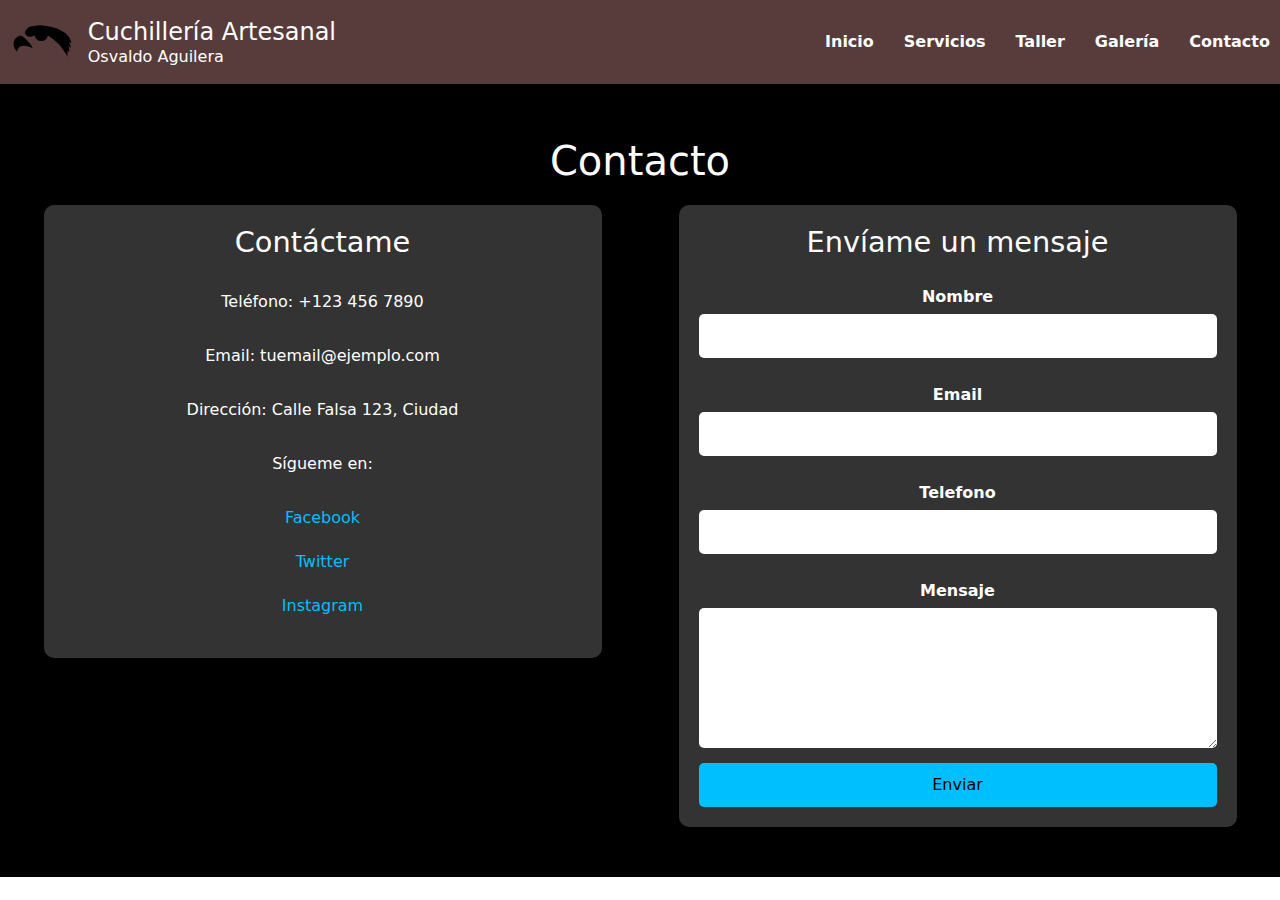
==== pages/contacto.html @ 559b27dd "cambio-2" ====
<!DOCTYPE html>
<html lang="en">
  <head>
    <meta charset="UTF-8" />
    <meta name="viewport" content="width=device-width, initial-scale=1.0" />
    <title>Document</title>
    <link
      href="https://cdn.jsdelivr.net/npm/bootstrap@5.3.3/dist/css/bootstrap.min.css"
      rel="stylesheet"
      integrity="sha384-QWTKZyjpPEjISv5WaRU9OFeRpok6YctnYmDr5pNlyT2bRjXh0JMhjY6hW+ALEwIH"
      crossorigin="anonymous"
    />
    <link rel="stylesheet" href="/css/style.css" />
  </head>
  <body>
    <header>
        <nav class="navbar">
          <!-- Logo e Información -->
          <div class="logo-container">
            <img src="/images/logo-header-removebg.png" alt="Logo" class="logo" />
            <div class="text-container">
              <h1>Cuchillería Artesanal</h1>
              <h2>Osvaldo Aguilera</h2>
            </div>
          </div>
  
          <!-- Menú de Navegación -->
          <ul class="nav-links">
            <li><a href="/index.html">Inicio</a></li>
            <li><a href="/pages/servicios.html">Servicios</a></li>
            <li><a href="/pages/taller.html">Taller</a></li>
            <li><a href="/pages/galeria.html">Galería</a></li>
            <li><a href="/pages/contacto.html">Contacto</a></li>
          </ul>
        </nav>
      </header>


    <!-- Sección Contacto -->
<section id="contacto" class="contacto-section">
    <h2>Contacto</h2>
    
    <div class="contacto-container">
      <!-- Información de contacto y redes sociales -->
      <div class="contacto-info">
        <h3>Contáctame</h3>
        <p>Teléfono: +123 456 7890</p>
        <p>Email: tuemail@ejemplo.com</p>
        <p>Dirección: Calle Falsa 123, Ciudad</p>
        <div class="redes-sociales">
          <p>Sígueme en:</p>
          <ul>
            <li><a href="#">Facebook</a></li>
            <li><a href="#">Twitter</a></li>
            <li><a href="#">Instagram</a></li>
          </ul>
        </div>
      </div>
  
      <!-- Formulario de contacto -->
      <div class="contacto-form">
        <h3>Envíame un mensaje</h3>
        <form>
          <label for="nombre">Nombre</label>
          <input type="text" id="nombre" name="nombre" required>
  
          <label for="email">Email</label>
          <input type="email" id="email" name="email" required>

          <label for="email">Telefono</label>
          <input type="email" id="telefono" name="telefono" required>
  
          <label for="mensaje">Mensaje</label>
          <textarea id="mensaje" name="mensaje" rows="5" required></textarea>
  
          <button type="submit">Enviar</button>
        </form>
      </div>
    </div>
  </section>
  




    <script
      src="https://cdn.jsdelivr.net/npm/bootstrap@5.3.3/dist/js/bootstrap.bundle.min.js"
      integrity="sha384-YvpcrYf0tY3lHB60NNkmXc5s9fDVZLESaAA55NDzOxhy9GkcIdslK1eN7N6jIeHz"
      crossorigin="anonymous"
    ></script>
  </body>
</html>
---- css/style.css ----
/*--Estilo header--*/

header {
  padding: 10px 10px;
  border-bottom: 3px solid #000000;
  background-color: #583c3c;
}

.navbar {
  display: flex;
  justify-content: space-between;
  align-items: center;
}

/* Contenedor del Logo e Información */
.logo-container {
  display: flex;
  align-items: center;
}

.logo {
  height: 40px; /* Ajusta el tamaño del logo */
  margin-right: 10px;
}

/* Contenedor de Textos */
.text-container h1 {
  margin: 0;
  font-size: 1.5rem;
  color: #ffffff;
}

.text-container h2 {
  margin: 0;
  font-size: 1rem;
  color: #ffffff;
}

/* Menú de Navegación */
.nav-links {
  list-style: none;
  display: flex;
  gap: 30px; /* Espacio entre los enlaces */
  margin: 0;
  padding: 0;
}

.nav-links a {
  text-decoration: none;
  color: #ffffff;
  font-weight: bold;
}

.nav-links a:hover {
  color: #000000;
}

/*-----------------------------*/
/*--Estilo del boton ver mas--*/
.btn-ver-mas {
  background-color: #583c3c; /* Color de fondo */
  color: #fff; /* Color del texto */
  padding: 10px 20px; /* Espaciado interno */
  border: none; /* Sin borde */
  border-radius: 5px; /* Bordes redondeados */
  cursor: pointer; /* Cambia el cursor al pasar por encima */
  font-size: 16px; /* Tamaño de fuente */
  transition: background-color 0.7s; /* Transición suave */
}

.btn-ver-mas:hover {
  background-color: #000000; /* Color de fondo al hacer hover */
}

.contenedor-boton {
  text-align: center; /* Centra el botón */
}
/*-------------------------------*/
/*--Estilo de la Sección Inicio--*/

.inicio {
  padding: 40px 20px;
  display: flex;
  flex-direction: column;
  align-items: center;
  background-image: url("/images/textura-cuero-fondo.jpg"); /* Ruta de la imagen de fondo */
  background-size: cover; /* Para que la imagen cubra todo el contenedor */
  background-position: center; /* Centra la imagen en el contenedor */
  background-repeat: no-repeat; /* Evita que la imagen se repita */
}

.content {
  display: flex;
  justify-content: space-between;
  align-items: center;
  max-width: 1200px;
  width: 100%;
}

/* Contenedor de Texto */
.text-container {
  max-width: 600px;
}

.text-container p {
  margin: 0 0 20px 0;
  font-size: 1.2rem;
}

.text-1 {
  font-size: 1.8rem;
  font-weight: bold;
  color: #f5f5f5;
  text-shadow: 2px 2px 4px rgba(0, 0, 0, 0.6);
}

.text-2 {
  line-height: 1.6;
  font-weight: bold;
  color: #f5f5f5;
  text-shadow: 2px 2px 4px rgba(0, 0, 0, 0.6);
}

/* Contenedor de la Imagen */
.image-container img {
  max-width: 400px;
  width: 100%;
  border: 6px solid #333;
  box-shadow: 5px 5px 15px rgba(0, 0, 0, 0.1);
  border-radius: 10%;
}

/*Estilo Seccion Servicios*/
#servicios {
  padding: 50px 0;
  background-image: url("/images/textura-cuero-fondo.jpg"); /* Ruta de la imagen de fondo */
  background-size: cover; /* Para que la imagen cubra todo el contenedor */
  background-position: center; /* Centra la imagen en el contenedor */
  background-repeat: no-repeat; /* Evita que la imagen se repita */
}

#servicios h2 {
  font-size: 2.5rem;
  margin-bottom: 10px;
}

#servicios .card {
  box-shadow: 0 4px 8px rgba(0, 0, 0, 0.1);
}

#servicios .contenedor-boton {
  margin-top: 50px;
}




/* Estilo para el título y la frase */
#taller{
background-image: url("/images/textura-cuero-fondo.jpg"); /* Ruta de la imagen de fondo */
  background-size: cover; /* Para que la imagen cubra todo el contenedor */
  background-position: center; /* Centra la imagen en el contenedor */
  background-repeat: no-repeat; /* Evita que la imagen se repita */
}

.header-taller {
  text-align: center;
  margin-bottom: 30px;
}

.header-taller h2 {
  font-size: 2rem;
  margin-bottom: 10px;
  color: #ffffff;
}

.header-taller p {
  font-size: 1.2rem;
  color: #ffffff;
}

/* Grid estilo Tetris */
.tetris-grid {
  display: grid;
  grid-template-columns: repeat(4, 1fr);
  grid-template-rows: repeat(3, 150px);
  gap: 10px;
  margin-bottom: 50px;
}

.grid-item {
  background-color: #ccc;
  border-radius: 5px;
  overflow: hidden;
  position: relative;
}

.grid-item img {
  width: 100%;
  height: 100%;
  object-fit: cover;
  display: block;
}

/* Definiciones de las posiciones del grid */
.item1 {
  grid-column: 1 / 3;
  grid-row: 1 / 2;
}

.item2 {
  grid-column: 3 / 5;
  grid-row: 1 / 3;
}

.item3 {
  grid-column: 1 / 2;
  grid-row: 2 / 3;
}

.item4 {
  grid-column: 2 / 3;
  grid-row: 2 / 4;
}

.item5 {
  grid-column: 1 / 2;
  grid-row: 3 / 4;
}

.item6 {
  grid-column: 3 / 4;
  grid-row: 3 / 4;
}

.item7 {
  grid-column: 4 / 5;
  grid-row: 3 / 4;
}


/* Estilo para los tres círculos con imágenes */
.circles-container {
  display: flex;
  justify-content: space-around;
  align-items: center;
}

.circle {
  text-align: center;
}

.circle img {
  width: 120px;
  height: 120px;
  border-radius: 50%;
  object-fit: cover;
  margin-bottom: 10px;
}

.circle p {
  font-size: 1rem;
  color: #ffffff;
}





#galeria{
  background-image: url("/images/textura-cuero-fondo.jpg"); /* Ruta de la imagen de fondo */
  background-size: cover; /* Para que la imagen cubra todo el contenedor */
  background-position: center; /* Centra la imagen en el contenedor */
  background-repeat: no-repeat; /* Evita que la imagen se repita */
}
.galeria-section {
  padding: 50px 0;
  background-color: #f8f9fa;
}

.galeria-section h2 {
  font-size: 2.5rem;
  margin-bottom: 10px;
  color: #ffffff;
}

.galeria-section p {
  font-size: 1.2rem;
  margin-bottom: 30px;
  color: #ffffff;
}

.carousel-inner img {
  height: 500px;
  object-fit: cover;
}









/* Sección de Contacto */

#contacto{
  background-image: url("/images/textura-cuero-fondo.jpg"); /* Ruta de la imagen de fondo */
  background-size: cover; /* Para que la imagen cubra todo el contenedor */
  background-position: center; /* Centra la imagen en el contenedor */
  background-repeat: no-repeat; /* Evita que la imagen se repita */
}
.contacto-section {
  background-color: #000; /* Fondo negro */
  padding: 50px 20px;
  color: #fff;
  text-align: center;
}

.contacto-section h2 {
  font-size: 2.5rem;
  margin-bottom: 20px;
}

.contacto-container {
  display: flex;
  justify-content: space-around;
  align-items: flex-start;
  gap: 30px;
  flex-wrap: wrap;
}

.contacto-info, .contacto-form {
  background-color: #333;
  padding: 20px;
  border-radius: 10px;
  width: 45%; /* Ajuste automático en pantallas más pequeñas */
}

.contacto-info h3, .contacto-form h3 {
  font-size: 1.8rem;
  margin-bottom: 15px;
}

.contacto-info p {
  margin: 30px 0;
}

.redes-sociales ul {
  list-style: none;
  padding: 0;
}

.redes-sociales li {
  margin: 20px 0;
}

.redes-sociales a {
  color: #00bfff;
  text-decoration: none;
}

.redes-sociales a:hover {
  text-decoration: underline;
}

/* Estilos del formulario */
.contacto-form form {
  display: flex;
  flex-direction: column;
}

.contacto-form label {
  margin: 10px 0 5px;
  font-weight: bold;
}

.contacto-form input,
.contacto-form textarea {
  padding: 10px;
  margin-bottom: 15px;
  border: none;
  border-radius: 5px;
  width: 100%;
}

.contacto-form button {
  padding: 10px;
  background-color: #00bfff;
  color: #000;
  border: none;
  border-radius: 5px;
  cursor: pointer;
}

.contacto-form button:hover {
  background-color: #0088cc;
}
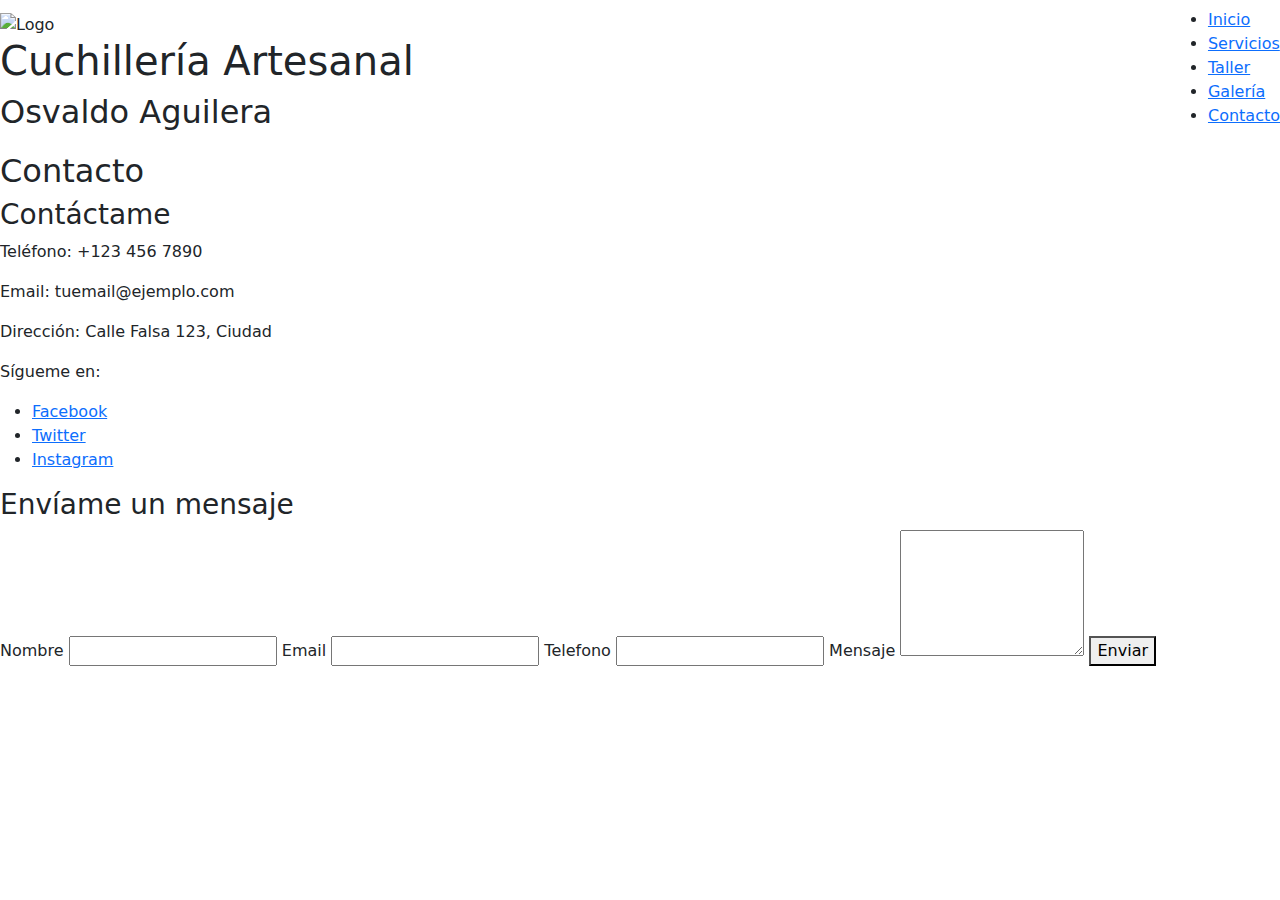
==== commit 9bebd8d4: "cambio de links" ====
--- a/pages/contacto.html
+++ b/pages/contacto.html
@@ -10,14 +10,14 @@
       integrity="sha384-QWTKZyjpPEjISv5WaRU9OFeRpok6YctnYmDr5pNlyT2bRjXh0JMhjY6hW+ALEwIH"
       crossorigin="anonymous"
     />
-    <link rel="stylesheet" href="/css/style.css" />
+    <link rel="stylesheet" href="css/style.css" />
   </head>
   <body>
     <header>
         <nav class="navbar">
           <!-- Logo e Información -->
           <div class="logo-container">
-            <img src="/images/logo-header-removebg.png" alt="Logo" class="logo" />
+            <img src="images/logo-header-removebg.png" alt="Logo" class="logo" />
             <div class="text-container">
               <h1>Cuchillería Artesanal</h1>
               <h2>Osvaldo Aguilera</h2>
@@ -26,11 +26,11 @@
   
           <!-- Menú de Navegación -->
           <ul class="nav-links">
-            <li><a href="/index.html">Inicio</a></li>
-            <li><a href="/pages/servicios.html">Servicios</a></li>
-            <li><a href="/pages/taller.html">Taller</a></li>
-            <li><a href="/pages/galeria.html">Galería</a></li>
-            <li><a href="/pages/contacto.html">Contacto</a></li>
+            <li><a href="index.html">Inicio</a></li>
+            <li><a href="pages/servicios.html">Servicios</a></li>
+            <li><a href="pages/taller.html">Taller</a></li>
+            <li><a href="pages/galeria.html">Galería</a></li>
+            <li><a href="pages/contacto.html">Contacto</a></li>
           </ul>
         </nav>
       </header>
@@ -81,8 +81,6 @@
   
 
 
-
-
     <script
       src="https://cdn.jsdelivr.net/npm/bootstrap@5.3.3/dist/js/bootstrap.bundle.min.js"
       integrity="sha384-YvpcrYf0tY3lHB60NNkmXc5s9fDVZLESaAA55NDzOxhy9GkcIdslK1eN7N6jIeHz"
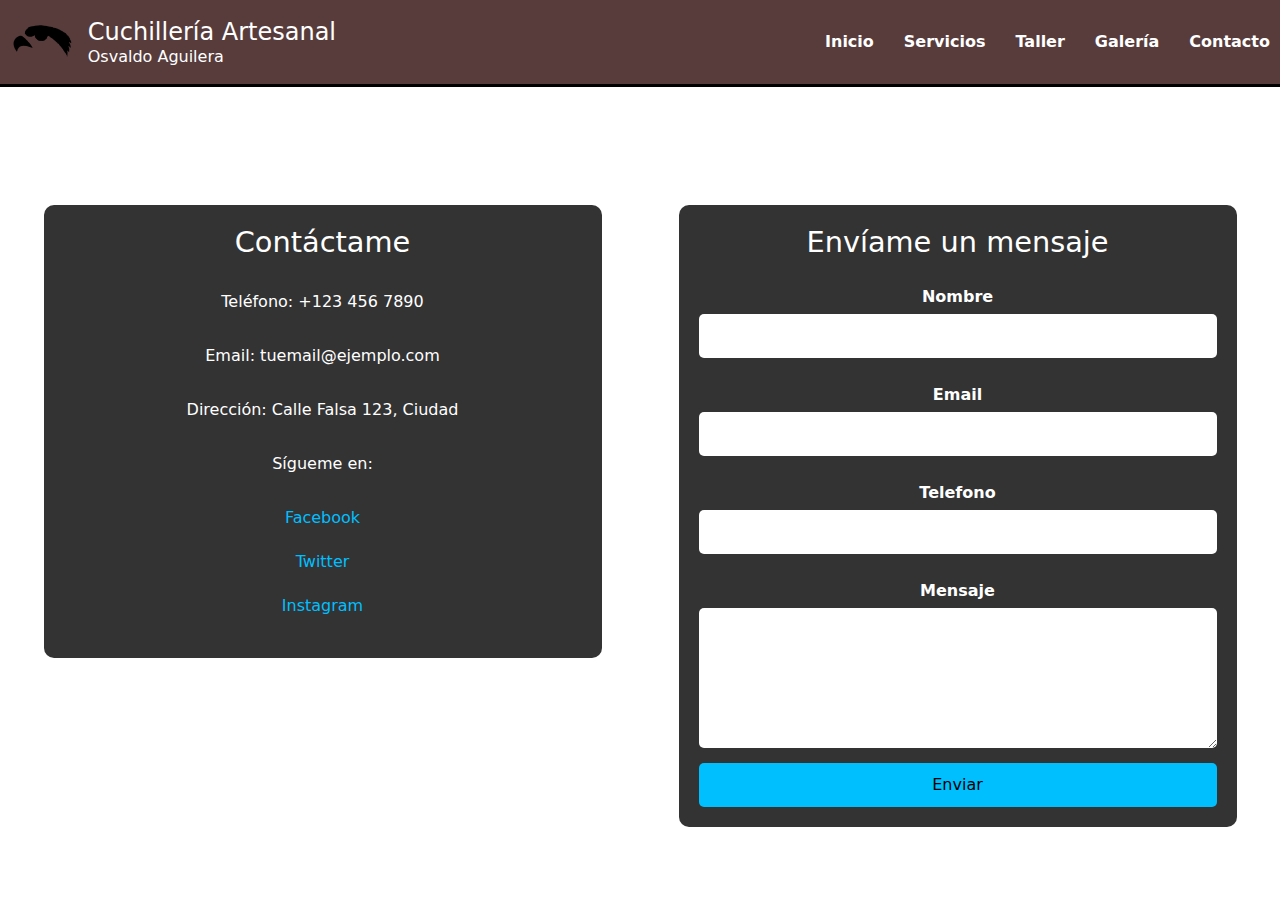
==== commit 33417545: "cambios en los link general" ====
--- a/pages/contacto.html
+++ b/pages/contacto.html
@@ -10,14 +10,14 @@
       integrity="sha384-QWTKZyjpPEjISv5WaRU9OFeRpok6YctnYmDr5pNlyT2bRjXh0JMhjY6hW+ALEwIH"
       crossorigin="anonymous"
     />
-    <link rel="stylesheet" href="css/style.css" />
+    <link rel="stylesheet" href="../css/style.css" />
   </head>
   <body>
     <header>
         <nav class="navbar">
           <!-- Logo e Información -->
           <div class="logo-container">
-            <img src="images/logo-header-removebg.png" alt="Logo" class="logo" />
+            <img src="../images/logo-header-removebg.png" alt="Logo" class="logo" />
             <div class="text-container">
               <h1>Cuchillería Artesanal</h1>
               <h2>Osvaldo Aguilera</h2>
@@ -26,11 +26,11 @@
   
           <!-- Menú de Navegación -->
           <ul class="nav-links">
-            <li><a href="index.html">Inicio</a></li>
-            <li><a href="pages/servicios.html">Servicios</a></li>
-            <li><a href="pages/taller.html">Taller</a></li>
-            <li><a href="pages/galeria.html">Galería</a></li>
-            <li><a href="pages/contacto.html">Contacto</a></li>
+            <li><a href="../index.html">Inicio</a></li>
+            <li><a href="servicios.html">Servicios</a></li>
+            <li><a href="taller.html">Taller</a></li>
+            <li><a href="galeria.html">Galería</a></li>
+            <li><a href="contacto.html">Contacto</a></li>
           </ul>
         </nav>
       </header>
--- a/css/style.css
+++ b/css/style.css
@@ -0,0 +1,399 @@
+/*--Estilo header--*/
+
+header {
+  padding: 10px 10px;
+  border-bottom: 3px solid #000000;
+  background-color: #583c3c;
+}
+
+.navbar {
+  display: flex;
+  justify-content: space-between;
+  align-items: center;
+}
+
+/* Contenedor del Logo e Información */
+.logo-container {
+  display: flex;
+  align-items: center;
+}
+
+.logo {
+  height: 40px; /* Ajusta el tamaño del logo */
+  margin-right: 10px;
+}
+
+/* Contenedor de Textos */
+.text-container h1 {
+  margin: 0;
+  font-size: 1.5rem;
+  color: #ffffff;
+}
+
+.text-container h2 {
+  margin: 0;
+  font-size: 1rem;
+  color: #ffffff;
+}
+
+/* Menú de Navegación */
+.nav-links {
+  list-style: none;
+  display: flex;
+  gap: 30px; /* Espacio entre los enlaces */
+  margin: 0;
+  padding: 0;
+}
+
+.nav-links a {
+  text-decoration: none;
+  color: #ffffff;
+  font-weight: bold;
+}
+
+.nav-links a:hover {
+  color: #000000;
+}
+
+/*-----------------------------*/
+/*--Estilo del boton ver mas--*/
+.btn-ver-mas {
+  background-color: #583c3c; /* Color de fondo */
+  color: #fff; /* Color del texto */
+  padding: 10px 20px; /* Espaciado interno */
+  border: none; /* Sin borde */
+  border-radius: 5px; /* Bordes redondeados */
+  cursor: pointer; /* Cambia el cursor al pasar por encima */
+  font-size: 16px; /* Tamaño de fuente */
+  transition: background-color 0.7s; /* Transición suave */
+}
+
+.btn-ver-mas:hover {
+  background-color: #000000; /* Color de fondo al hacer hover */
+}
+
+.contenedor-boton {
+  text-align: center; /* Centra el botón */
+}
+/*-------------------------------*/
+/*--Estilo de la Sección Inicio--*/
+
+.inicio {
+  padding: 40px 20px;
+  display: flex;
+  flex-direction: column;
+  align-items: center;
+  background-image: url("../images/textura-cuero-fondo.jpg"); /* Ruta de la imagen de fondo */
+  background-size: cover; /* Para que la imagen cubra todo el contenedor */
+  background-position: center; /* Centra la imagen en el contenedor */
+  background-repeat: no-repeat; /* Evita que la imagen se repita */
+}
+
+.content {
+  display: flex;
+  justify-content: space-between;
+  align-items: center;
+  max-width: 1200px;
+  width: 100%;
+}
+
+/* Contenedor de Texto */
+.text-container {
+  max-width: 600px;
+}
+
+.text-container p {
+  margin: 0 0 20px 0;
+  font-size: 1.2rem;
+}
+
+.text-1 {
+  font-size: 1.8rem;
+  font-weight: bold;
+  color: #f5f5f5;
+  text-shadow: 2px 2px 4px rgba(0, 0, 0, 0.6);
+}
+
+.text-2 {
+  line-height: 1.6;
+  font-weight: bold;
+  color: #f5f5f5;
+  text-shadow: 2px 2px 4px rgba(0, 0, 0, 0.6);
+}
+
+/* Contenedor de la Imagen */
+.image-container img {
+  max-width: 400px;
+  width: 100%;
+  border: 6px solid #333;
+  box-shadow: 5px 5px 15px rgba(0, 0, 0, 0.1);
+  border-radius: 10%;
+}
+
+/*Estilo Seccion Servicios*/
+#servicios {
+  padding: 50px 0;
+  background-image: url("../images/textura-cuero-fondo.jpg"); /* Ruta de la imagen de fondo */
+  background-size: cover; /* Para que la imagen cubra todo el contenedor */
+  background-position: center; /* Centra la imagen en el contenedor */
+  background-repeat: no-repeat; /* Evita que la imagen se repita */
+}
+
+#servicios h2 {
+  font-size: 2.5rem;
+  margin-bottom: 10px;
+}
+
+#servicios .card {
+  box-shadow: 0 4px 8px rgba(0, 0, 0, 0.1);
+}
+
+#servicios .contenedor-boton {
+  margin-top: 50px;
+}
+
+
+
+
+/* Estilo para el título y la frase */
+#taller{
+background-image: url("../images/textura-cuero-fondo.jpg"); /* Ruta de la imagen de fondo */
+  background-size: cover; /* Para que la imagen cubra todo el contenedor */
+  background-position: center; /* Centra la imagen en el contenedor */
+  background-repeat: no-repeat; /* Evita que la imagen se repita */
+}
+
+.header-taller {
+  text-align: center;
+  margin-bottom: 30px;
+}
+
+.header-taller h2 {
+  font-size: 2rem;
+  margin-bottom: 10px;
+  color: #ffffff;
+}
+
+.header-taller p {
+  font-size: 1.2rem;
+  color: #ffffff;
+}
+
+/* Grid estilo Tetris */
+.tetris-grid {
+  display: grid;
+  grid-template-columns: repeat(4, 1fr);
+  grid-template-rows: repeat(3, 150px);
+  gap: 10px;
+  margin-bottom: 50px;
+}
+
+.grid-item {
+  background-color: #ccc;
+  border-radius: 5px;
+  overflow: hidden;
+  position: relative;
+}
+
+.grid-item img {
+  width: 100%;
+  height: 100%;
+  object-fit: cover;
+  display: block;
+}
+
+/* Definiciones de las posiciones del grid */
+.item1 {
+  grid-column: 1 / 3;
+  grid-row: 1 / 2;
+}
+
+.item2 {
+  grid-column: 3 / 5;
+  grid-row: 1 / 3;
+}
+
+.item3 {
+  grid-column: 1 / 2;
+  grid-row: 2 / 3;
+}
+
+.item4 {
+  grid-column: 2 / 3;
+  grid-row: 2 / 4;
+}
+
+.item5 {
+  grid-column: 1 / 2;
+  grid-row: 3 / 4;
+}
+
+.item6 {
+  grid-column: 3 / 4;
+  grid-row: 3 / 4;
+}
+
+.item7 {
+  grid-column: 4 / 5;
+  grid-row: 3 / 4;
+}
+
+
+/* Estilo para los tres círculos con imágenes */
+.circles-container {
+  display: flex;
+  justify-content: space-around;
+  align-items: center;
+}
+
+.circle {
+  text-align: center;
+}
+
+.circle img {
+  width: 120px;
+  height: 120px;
+  border-radius: 50%;
+  object-fit: cover;
+  margin-bottom: 10px;
+}
+
+.circle p {
+  font-size: 1rem;
+  color: #ffffff;
+}
+
+
+
+
+
+#galeria{
+  background-image: url("../images/textura-cuero-fondo.jpg"); /* Ruta de la imagen de fondo */
+  background-size: cover; /* Para que la imagen cubra todo el contenedor */
+  background-position: center; /* Centra la imagen en el contenedor */
+  background-repeat: no-repeat; /* Evita que la imagen se repita */
+}
+.galeria-section {
+  padding: 50px 0;
+  background-color: #f8f9fa;
+}
+
+.galeria-section h2 {
+  font-size: 2.5rem;
+  margin-bottom: 10px;
+  color: #ffffff;
+}
+
+.galeria-section p {
+  font-size: 1.2rem;
+  margin-bottom: 30px;
+  color: #ffffff;
+}
+
+.carousel-inner img {
+  height: 500px;
+  object-fit: cover;
+}
+
+
+
+
+
+
+
+
+
+/* Sección de Contacto */
+
+#contacto{
+  background-image: url("../images/textura-cuero-fondo.jpg"); /* Ruta de la imagen de fondo */
+  background-size: cover; /* Para que la imagen cubra todo el contenedor */
+  background-position: center; /* Centra la imagen en el contenedor */
+  background-repeat: no-repeat; /* Evita que la imagen se repita */
+}
+.contacto-section {
+  padding: 50px 20px;
+  color: #fff;
+  text-align: center;
+}
+
+.contacto-section h2 {
+  font-size: 2.5rem;
+  margin-bottom: 20px;
+}
+
+.contacto-container {
+  display: flex;
+  justify-content: space-around;
+  align-items: flex-start;
+  gap: 30px;
+  flex-wrap: wrap;
+}
+
+.contacto-info, .contacto-form {
+  background-color: #333;
+  padding: 20px;
+  border-radius: 10px;
+  width: 45%; /* Ajuste automático en pantallas más pequeñas */
+}
+
+.contacto-info h3, .contacto-form h3 {
+  font-size: 1.8rem;
+  margin-bottom: 15px;
+}
+
+.contacto-info p {
+  margin: 30px 0;
+}
+
+.redes-sociales ul {
+  list-style: none;
+  padding: 0;
+}
+
+.redes-sociales li {
+  margin: 20px 0;
+}
+
+.redes-sociales a {
+  color: #00bfff;
+  text-decoration: none;
+}
+
+.redes-sociales a:hover {
+  text-decoration: underline;
+}
+
+/* Estilos del formulario */
+.contacto-form form {
+  display: flex;
+  flex-direction: column;
+}
+
+.contacto-form label {
+  margin: 10px 0 5px;
+  font-weight: bold;
+}
+
+.contacto-form input,
+.contacto-form textarea {
+  padding: 10px;
+  margin-bottom: 15px;
+  border: none;
+  border-radius: 5px;
+  width: 100%;
+}
+
+.contacto-form button {
+  padding: 10px;
+  background-color: #00bfff;
+  color: #000;
+  border: none;
+  border-radius: 5px;
+  cursor: pointer;
+}
+
+.contacto-form button:hover {
+  background-color: #0088cc;
+}
+
